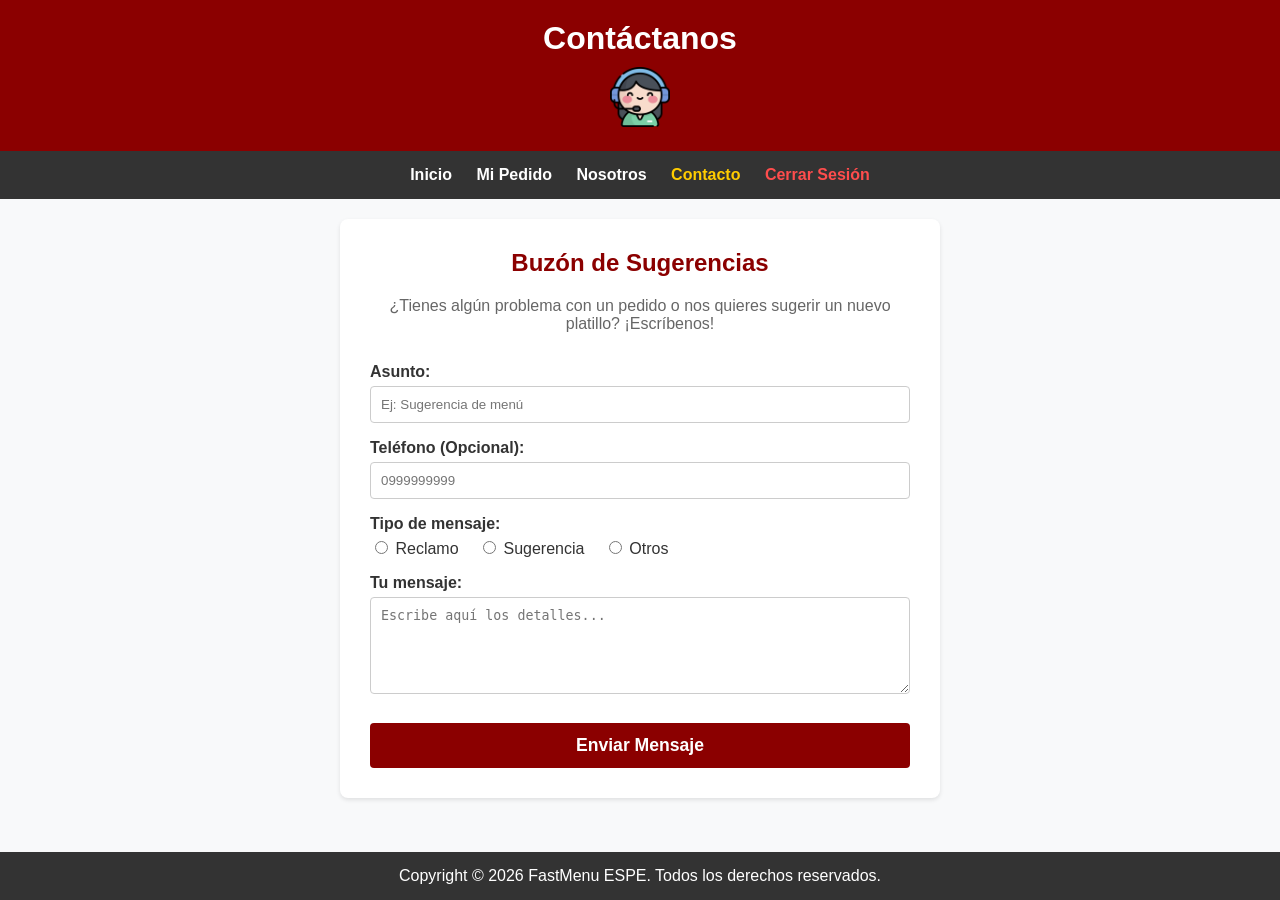
==== pages/contacto.html @ 9fa41f14 "Uso de iconos en las paginas web" ====
<!DOCTYPE html>
<html lang="es">

<head>
    <meta charset="UTF-8">
    <meta name="viewport" content="width=device-width, initial-scale=1.0">
    <title>Contacto - FastMenu ESPE</title>
    <link rel="icon" type="image/x-icon" href="../imagenes/logo/iconos/atencion-al-cliente.ico">
</head>

<body style="font-family: Arial, sans-serif; background-color: #f8f9fa; margin: 0; padding: 0; color: #333; display: flex; flex-direction: column; min-height: 100vh;">
    
    <header style="background-color: darkred; color: white; text-align: center; padding: 20px 0;">
        <h1 style="margin: 0;">Contáctanos</h1>
        <img src="../imagenes/logo/iconos/atencion-al-cliente.ico" alt="Icono Atención" width="60" style="margin-top: 10px;">
    </header>
    
    <nav style="background-color: #333; padding: 15px; text-align: center;">
        <ul style="list-style: none; padding: 0; margin: 0;">
            <li style="display: inline; margin: 0 10px;">
                <a href="principal.html" style="color: white; text-decoration: none; font-weight: bold;">Inicio</a>
            </li>
            <li style="display: inline; margin: 0 10px;">
                <a href="pedido.html" style="color: white; text-decoration: none; font-weight: bold;">Mi Pedido</a>
            </li>
            <li style="display: inline; margin: 0 10px;">
                <a href="nosotros.html" style="color: white; text-decoration: none; font-weight: bold;">Nosotros</a>
            </li>
            <li style="display: inline; margin: 0 10px;">
                <a href="contacto.html" style="color: #ffcc00; text-decoration: none; font-weight: bold;">Contacto</a>
            </li>
            <li style="display: inline; margin: 0 10px;">
                <a href="../index.html" style="color: #ff4d4d; text-decoration: none; font-weight: bold;">Cerrar Sesión</a>
            </li>
        </ul>
    </nav>

    <main style="flex: 1; max-width: 600px; margin: 20px auto; padding: 0 20px; width: 100%;">
        
        <section id="buzon-sugerencias" style="background-color: white; padding: 30px; border-radius: 8px; box-shadow: 0 2px 4px rgba(0,0,0,0.1);">
            <h2 style="color: darkred; margin-top: 0; text-align: center;">Buzón de Sugerencias</h2>
            <p style="text-align: center; color: #666; margin-bottom: 30px;">¿Tienes algún problema con un pedido o nos quieres sugerir un nuevo platillo? ¡Escríbenos!</p>
            
            <form action="principal.html" method="get">
                <p style="margin-bottom: 15px;">
                    <label for="asunto" style="font-weight: bold; display: block; margin-bottom: 5px;">Asunto:</label>
                    <input type="text" id="asunto" name="asunto" required placeholder="Ej: Sugerencia de menú" style="width: 100%; padding: 10px; border: 1px solid #ccc; border-radius: 4px; box-sizing: border-box;">
                </p>
                
                <p style="margin-bottom: 15px;">
                    <label for="telefono" style="font-weight: bold; display: block; margin-bottom: 5px;">Teléfono (Opcional):</label>
                    <input type="tel" id="telefono" name="telefono" placeholder="0999999999" pattern="[0-9]{10}" style="width: 100%; padding: 10px; border: 1px solid #ccc; border-radius: 4px; box-sizing: border-box;">
                </p>

                <p style="margin-bottom: 15px;">
                    <label style="font-weight: bold; display: block; margin-bottom: 5px;">Tipo de mensaje:</label>
                    <span style="display: inline-block; margin-right: 15px;">
                        <input type="radio" id="tipo_reclamo" name="tipo_mensaje" value="reclamo" required>
                        <label for="tipo_reclamo">Reclamo</label>
                    </span>
                    <span style="display: inline-block; margin-right: 15px;">
                        <input type="radio" id="tipo_sugerencia" name="tipo_mensaje" value="sugerencia">
                        <label for="tipo_sugerencia">Sugerencia</label>
                    </span>
                    <span style="display: inline-block; margin-right: 15px;">
                        <input type="radio" id="tipo_otros" name="tipo_mensaje" value="otros">
                        <label for="tipo_otros">Otros</label>
                    </span>
                </p>

                <p style="margin-bottom: 25px;">
                    <label for="mensaje" style="font-weight: bold; display: block; margin-bottom: 5px;">Tu mensaje:</label>
                    <textarea id="mensaje" name="mensaje" rows="5" required placeholder="Escribe aquí los detalles..." style="width: 100%; padding: 10px; border: 1px solid #ccc; border-radius: 4px; box-sizing: border-box; resize: vertical;"></textarea>
                </p>

                <button type="submit" style="background-color: darkred; color: white; border: none; padding: 12px; border-radius: 4px; cursor: pointer; width: 100%; font-size: 1.1em; font-weight: bold;">Enviar Mensaje</button>
            </form>
        </section>

    </main>

    <footer style="background-color: #333; color: white; text-align: center; padding: 15px 0;">
        <p style="margin: 0;">Copyright &copy; 2026 FastMenu ESPE. Todos los derechos reservados.</p>
    </footer>

</body>

</html>
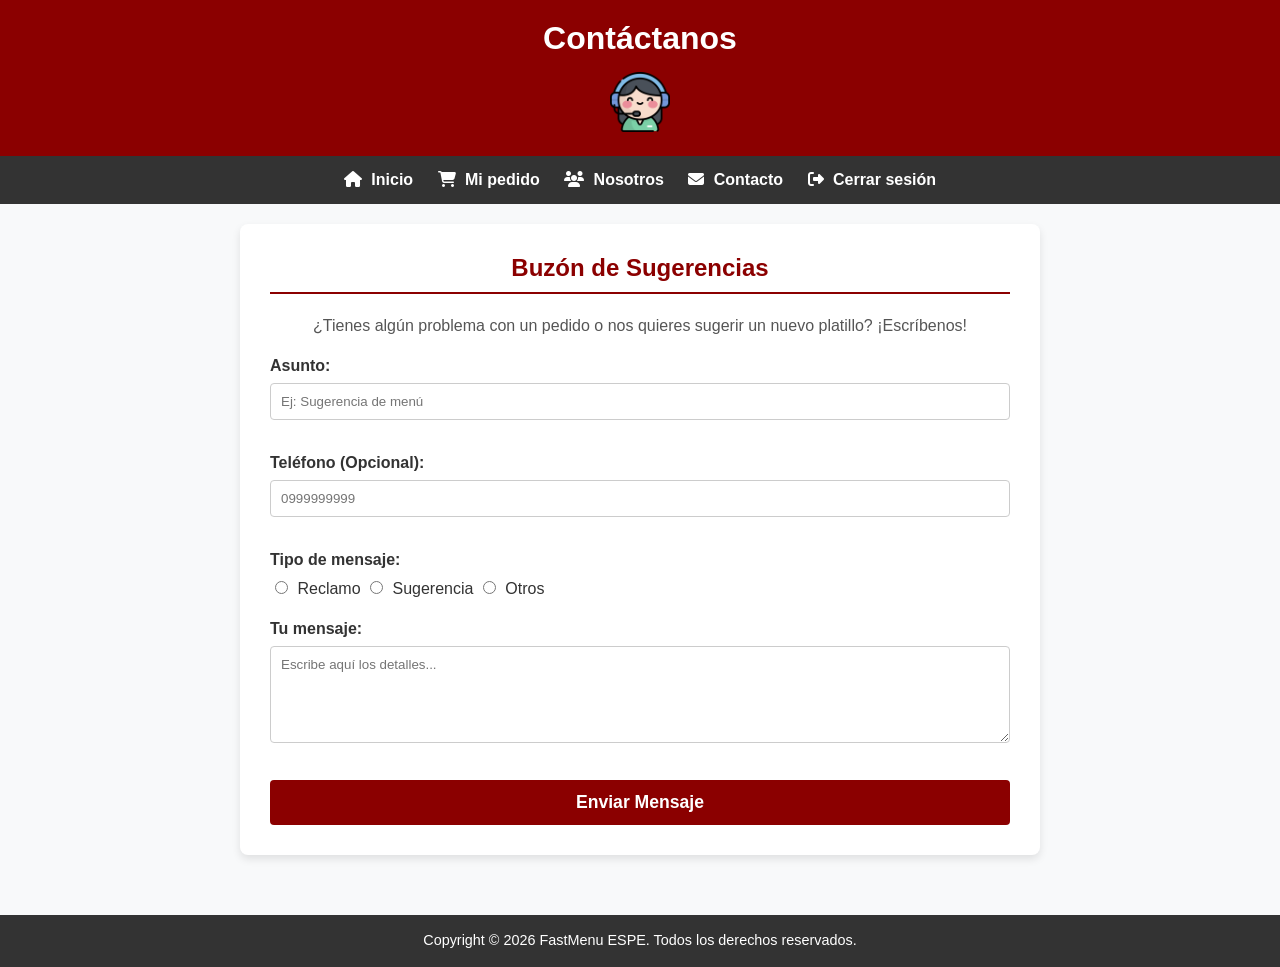
==== commit 6bad5eed: "Entrega de proyecto con css externo" ====
--- a/pages/contacto.html
+++ b/pages/contacto.html
@@ -1,4 +1,4 @@
-<!DOCTYPE html>
+﻿<!DOCTYPE html>
 <html lang="es">
 
 <head>
@@ -6,81 +6,83 @@
     <meta name="viewport" content="width=device-width, initial-scale=1.0">
     <title>Contacto - FastMenu ESPE</title>
     <link rel="icon" type="image/x-icon" href="../imagenes/logo/iconos/atencion-al-cliente.ico">
+    <link rel="stylesheet" href="https://cdnjs.cloudflare.com/ajax/libs/font-awesome/6.5.0/css/all.min.css">
+    <link rel="stylesheet" href="../css/general.css">
 </head>
 
-<body style="font-family: Arial, sans-serif; background-color: #f8f9fa; margin: 0; padding: 0; color: #333; display: flex; flex-direction: column; min-height: 100vh;">
+<body>
     
-    <header style="background-color: darkred; color: white; text-align: center; padding: 20px 0;">
-        <h1 style="margin: 0;">Contáctanos</h1>
-        <img src="../imagenes/logo/iconos/atencion-al-cliente.ico" alt="Icono Atención" width="60" style="margin-top: 10px;">
+    <header>
+        <h1>Contáctanos</h1>
+        <img src="../imagenes/logo/iconos/atencion-al-cliente.ico" alt="Icono Atención" width="60">
     </header>
     
-    <nav style="background-color: #333; padding: 15px; text-align: center;">
-        <ul style="list-style: none; padding: 0; margin: 0;">
-            <li style="display: inline; margin: 0 10px;">
-                <a href="principal.html" style="color: white; text-decoration: none; font-weight: bold;">Inicio</a>
+    <nav>
+        <ul>
+            <li>
+                <a href="principal.html"><i class="fas fa-home"></i> Inicio</a>
             </li>
-            <li style="display: inline; margin: 0 10px;">
-                <a href="pedido.html" style="color: white; text-decoration: none; font-weight: bold;">Mi Pedido</a>
+            <li>
+                <a href="pedido.html"><i class="fas fa-shopping-cart"></i> Mi pedido</a>
             </li>
-            <li style="display: inline; margin: 0 10px;">
-                <a href="nosotros.html" style="color: white; text-decoration: none; font-weight: bold;">Nosotros</a>
+            <li>
+                <a href="nosotros.html"><i class="fas fa-users"></i> Nosotros</a>
             </li>
-            <li style="display: inline; margin: 0 10px;">
-                <a href="contacto.html" style="color: #ffcc00; text-decoration: none; font-weight: bold;">Contacto</a>
+            <li>
+                <a href="contacto.html"><i class="fas fa-envelope"></i> Contacto</a>
             </li>
-            <li style="display: inline; margin: 0 10px;">
-                <a href="../index.html" style="color: #ff4d4d; text-decoration: none; font-weight: bold;">Cerrar Sesión</a>
+            <li>
+                <a href="../index.html"><i class="fas fa-sign-out-alt"></i> Cerrar sesión</a>
             </li>
         </ul>
     </nav>
 
-    <main style="flex: 1; max-width: 600px; margin: 20px auto; padding: 0 20px; width: 100%;">
+    <main>
         
-        <section id="buzon-sugerencias" style="background-color: white; padding: 30px; border-radius: 8px; box-shadow: 0 2px 4px rgba(0,0,0,0.1);">
-            <h2 style="color: darkred; margin-top: 0; text-align: center;">Buzón de Sugerencias</h2>
-            <p style="text-align: center; color: #666; margin-bottom: 30px;">¿Tienes algún problema con un pedido o nos quieres sugerir un nuevo platillo? ¡Escríbenos!</p>
+        <section id="buzon-sugerencias">
+            <h2>Buzón de Sugerencias</h2>
+            <p>¿Tienes algún problema con un pedido o nos quieres sugerir un nuevo platillo? ¡Escríbenos!</p>
             
             <form action="principal.html" method="get">
-                <p style="margin-bottom: 15px;">
-                    <label for="asunto" style="font-weight: bold; display: block; margin-bottom: 5px;">Asunto:</label>
-                    <input type="text" id="asunto" name="asunto" required placeholder="Ej: Sugerencia de menú" style="width: 100%; padding: 10px; border: 1px solid #ccc; border-radius: 4px; box-sizing: border-box;">
+                <p>
+                    <label for="asunto">Asunto:</label>
+                    <input type="text" id="asunto" name="asunto" required placeholder="Ej: Sugerencia de menú">
                 </p>
                 
-                <p style="margin-bottom: 15px;">
-                    <label for="telefono" style="font-weight: bold; display: block; margin-bottom: 5px;">Teléfono (Opcional):</label>
-                    <input type="tel" id="telefono" name="telefono" placeholder="0999999999" pattern="[0-9]{10}" style="width: 100%; padding: 10px; border: 1px solid #ccc; border-radius: 4px; box-sizing: border-box;">
+                <p>
+                    <label for="telefono">Teléfono (Opcional):</label>
+                    <input type="tel" id="telefono" name="telefono" placeholder="0999999999" pattern="[0-9]{10}">
                 </p>
 
-                <p style="margin-bottom: 15px;">
-                    <label style="font-weight: bold; display: block; margin-bottom: 5px;">Tipo de mensaje:</label>
-                    <span style="display: inline-block; margin-right: 15px;">
+                <p>
+                    <label>Tipo de mensaje:</label>
+                    <span>
                         <input type="radio" id="tipo_reclamo" name="tipo_mensaje" value="reclamo" required>
                         <label for="tipo_reclamo">Reclamo</label>
                     </span>
-                    <span style="display: inline-block; margin-right: 15px;">
+                    <span>
                         <input type="radio" id="tipo_sugerencia" name="tipo_mensaje" value="sugerencia">
                         <label for="tipo_sugerencia">Sugerencia</label>
                     </span>
-                    <span style="display: inline-block; margin-right: 15px;">
+                    <span>
                         <input type="radio" id="tipo_otros" name="tipo_mensaje" value="otros">
                         <label for="tipo_otros">Otros</label>
                     </span>
                 </p>
 
-                <p style="margin-bottom: 25px;">
-                    <label for="mensaje" style="font-weight: bold; display: block; margin-bottom: 5px;">Tu mensaje:</label>
-                    <textarea id="mensaje" name="mensaje" rows="5" required placeholder="Escribe aquí los detalles..." style="width: 100%; padding: 10px; border: 1px solid #ccc; border-radius: 4px; box-sizing: border-box; resize: vertical;"></textarea>
+                <p>
+                    <label for="mensaje">Tu mensaje:</label>
+                    <textarea id="mensaje" name="mensaje" rows="5" required placeholder="Escribe aquí los detalles..."></textarea>
                 </p>
 
-                <button type="submit" style="background-color: darkred; color: white; border: none; padding: 12px; border-radius: 4px; cursor: pointer; width: 100%; font-size: 1.1em; font-weight: bold;">Enviar Mensaje</button>
+                <button type="submit">Enviar Mensaje</button>
             </form>
         </section>
 
     </main>
 
-    <footer style="background-color: #333; color: white; text-align: center; padding: 15px 0;">
-        <p style="margin: 0;">Copyright &copy; 2026 FastMenu ESPE. Todos los derechos reservados.</p>
+    <footer>
+        <p>Copyright &copy; 2026 FastMenu ESPE. Todos los derechos reservados.</p>
     </footer>
 
 </body>
--- a/css/general.css
+++ b/css/general.css
@@ -0,0 +1,377 @@
+﻿/* ============================================================
+   BLOQUE 1: CONFIGURACIÓN GENERAL
+   Selector universal, body, fuente, fondo, color e interlineado.
+   ============================================================ */
+* {
+    font-family: Arial, sans-serif;
+    box-sizing: border-box;
+}
+
+body {
+    background-color: #f8f9fa;
+    margin: 0;
+    padding: 0;
+    color: #333;
+    display: flex;
+    flex-direction: column;
+    min-height: 100vh;
+}
+
+/* ============================================================
+   BLOQUE 2: TÍTULOS, PÁRRAFOS Y ENLACES
+   Estilos para h1, h2, h3, p, a y a:hover.
+   ============================================================ */
+h1, h2, h3, h4, h5, h6 {
+    margin-top: 0;
+}
+
+h1 {
+    margin: 0;
+}
+
+h2 {
+    color: #8b0000;
+    border-bottom: 2px solid #8b0000;
+    padding-bottom: 10px;
+}
+
+h3 {
+    color: #8b0000;
+}
+
+p {
+    line-height: 1.5;
+    margin-bottom: 15px;
+    color: #555;
+}
+
+a {
+    text-decoration: none;
+    font-weight: bold;
+    color: #8b0000;
+}
+
+a:hover {
+    text-decoration: underline;
+    color: #8b0000;
+}
+
+/* ============================================================
+   BLOQUE 3: ELEMENTOS SEMÁNTICOS PRINCIPALES
+   Estilos para header, nav, main, section, article, aside y footer.
+   ============================================================ */
+header {
+    background-color: #8b0000;
+    color: #ffffff;
+    text-align: center;
+    padding: 20px 0;
+}
+
+main {
+    flex: 1;
+    width: 100%;
+    max-width: 900px;
+    margin: 20px auto;
+    padding: 0 20px;
+    display: flex;
+    flex-direction: column;
+    align-items: center;
+}
+
+section {
+    background-color: #ffffff;
+    padding: 30px;
+    border-radius: 8px;
+    box-shadow: 0 4px 8px rgba(0,0,0,0.1);
+    margin-bottom: 40px;
+    width: 100%;
+    max-width: 800px;
+    text-align: center;
+}
+
+article {
+    margin-bottom: 40px;
+    width: 100%;
+}
+
+aside {
+    background-color: #fff3cd;
+    border-left: 5px solid #ffcc00;
+    padding: 15px;
+    margin-bottom: 40px;
+    border-radius: 4px;
+    width: 100%;
+    max-width: 800px;
+    text-align: left;
+}
+
+aside h3, aside p {
+    color: #856404;
+    margin-bottom: 0;
+}
+
+/* ============================================================
+   BLOQUE 4: MENÚ DE NAVEGACIÓN
+   Estilos para nav, nav a y nav a:hover.
+   ============================================================ */
+nav {
+    background-color: #333;
+    padding: 15px;
+    text-align: center;
+}
+
+nav a {
+    color: #ffffff;
+    margin: 0 10px;
+}
+
+nav a:hover {
+    color: #ffcc00;
+    text-decoration: none;
+}
+
+nav i {
+    margin-right: 5px;
+}
+
+/* ============================================================
+   BLOQUE 5: CONTENIDO Y SECCIONES
+   Estilos para main, section, article y aside.
+   ============================================================ */
+details {
+    margin-bottom: 10px;
+    padding: 10px;
+    border: 1px solid #ddd;
+    border-radius: 4px;
+    background-color: #f8f9fa;
+    text-align: left;
+}
+
+summary {
+    font-weight: bold;
+    cursor: pointer;
+    color: #8b0000;
+}
+
+article div {
+    display: flex;
+    gap: 20px;
+    flex-wrap: wrap;
+    justify-content: center;
+}
+
+/* ============================================================
+   BLOQUE 6: IMÁGENES Y MULTIMEDIA
+   Estilos para img, figure, figcaption, video, audio e iframe.
+   ============================================================ */
+header img {
+    margin-top: 15px;
+}
+
+main section img {
+    border-radius: 10px;
+    margin-bottom: 10px;
+    border: 2px solid #8b0000;
+}
+
+figure {
+    background-color: #ffffff;
+    border: 1px solid #ddd;
+    padding: 15px;
+    border-radius: 8px;
+    width: 220px;
+    text-align: center;
+    margin: 10px;
+    box-shadow: 0 2px 5px rgba(0,0,0,0.1);
+    display: inline-block;
+}
+
+figure img {
+    border-radius: 5px;
+    border: none;
+}
+
+figcaption h4 {
+    margin: 10px 0 5px;
+    color: #333;
+}
+
+figcaption p {
+    font-size: 0.9em;
+    margin: 0 0 10px;
+}
+
+figcaption strong {
+    color: #008000;
+    font-size: 1.2em;
+}
+
+/* ============================================================
+   BLOQUE 7: LISTAS
+   Estilos para ul, ol y li.
+   ============================================================ */
+nav ul {
+    list-style: none;
+    padding: 0;
+    margin: 0;
+}
+
+nav li {
+    display: inline;
+}
+
+/* ============================================================
+   BLOQUE 8: FORMULARIOS
+   Estilos para form, label, input, textarea, select y button.
+   ============================================================ */
+form {
+    text-align: left;
+    width: 100%;
+}
+
+fieldset {
+    border: 1px solid #ddd;
+    border-radius: 5px;
+    margin-bottom: 20px;
+    padding: 15px;
+}
+
+legend {
+    color: #8b0000;
+    font-weight: bold;
+    padding: 0 5px;
+}
+
+label {
+    font-weight: bold;
+    display: block;
+    margin-bottom: 5px;
+    color: #333;
+}
+
+input, textarea, select {
+    width: 100%;
+    padding: 10px;
+    border: 1px solid #ccc;
+    border-radius: 4px;
+    box-sizing: border-box;
+    margin-bottom: 15px;
+    font-family: inherit;
+}
+
+form span input, form div input {
+    width: auto;
+    margin-right: 5px;
+    margin-bottom: 0;
+}
+
+form span label, form div label {
+    display: inline;
+    font-weight: normal;
+}
+
+form div {
+    display: flex;
+    justify-content: space-between;
+    align-items: center;
+    margin-bottom: 20px;
+    font-size: 0.9em;
+}
+
+button {
+    background-color: #8b0000;
+    color: #ffffff;
+    border: none;
+    padding: 12px 20px;
+    border-radius: 4px;
+    cursor: pointer;
+    font-size: 1.1em;
+    font-weight: bold;
+    width: 100%;
+    text-align: center;
+}
+
+button:hover {
+    background-color: #8b0000;
+}
+
+article button {
+    width: auto;
+    padding: 8px 15px;
+    margin-top: 10px;
+    font-size: 1em;
+}
+
+section div a {
+    background-color: #28a745;
+    color: #ffffff;
+    padding: 10px 20px;
+    text-decoration: none;
+    border-radius: 4px;
+    font-weight: bold;
+    display: inline-block;
+}
+
+section div a:hover {
+    background-color: #218838;
+}
+
+progress {
+    width: 100%;
+    height: 25px;
+}
+
+/* ============================================================
+   BLOQUE 9: TABLAS
+   Estilos para table, thead, tbody, tr, th y td.
+   ============================================================ */
+table {
+    width: 100%;
+    border-collapse: collapse;
+    margin-bottom: 30px;
+    text-align: left;
+}
+
+thead tr {
+    background-color: #8b0000;
+    color: #ffffff;
+}
+
+thead h3 {
+    color: #ffffff;
+    border-bottom: none;
+    padding-bottom: 0;
+    margin-bottom: 0;
+}
+
+th, td {
+    padding: 10px;
+    border: 1px solid #ddd;
+}
+
+tbody tr {
+    background-color: #ffffff;
+}
+
+tbody tr:hover {
+    background-color: #f9f9f9;
+}
+
+/* ============================================================
+   BLOQUE 10: PIE DE PÁGINA
+   Estilos para footer, footer p y footer address.
+   ============================================================ */
+footer {
+    background-color: #333;
+    color: #ffffff;
+    text-align: center;
+    padding: 15px 0;
+    width: 100%;
+    margin-top: auto;
+}
+
+footer p {
+    margin: 0;
+    font-size: 0.9em;
+    color: #ffffff;
+}
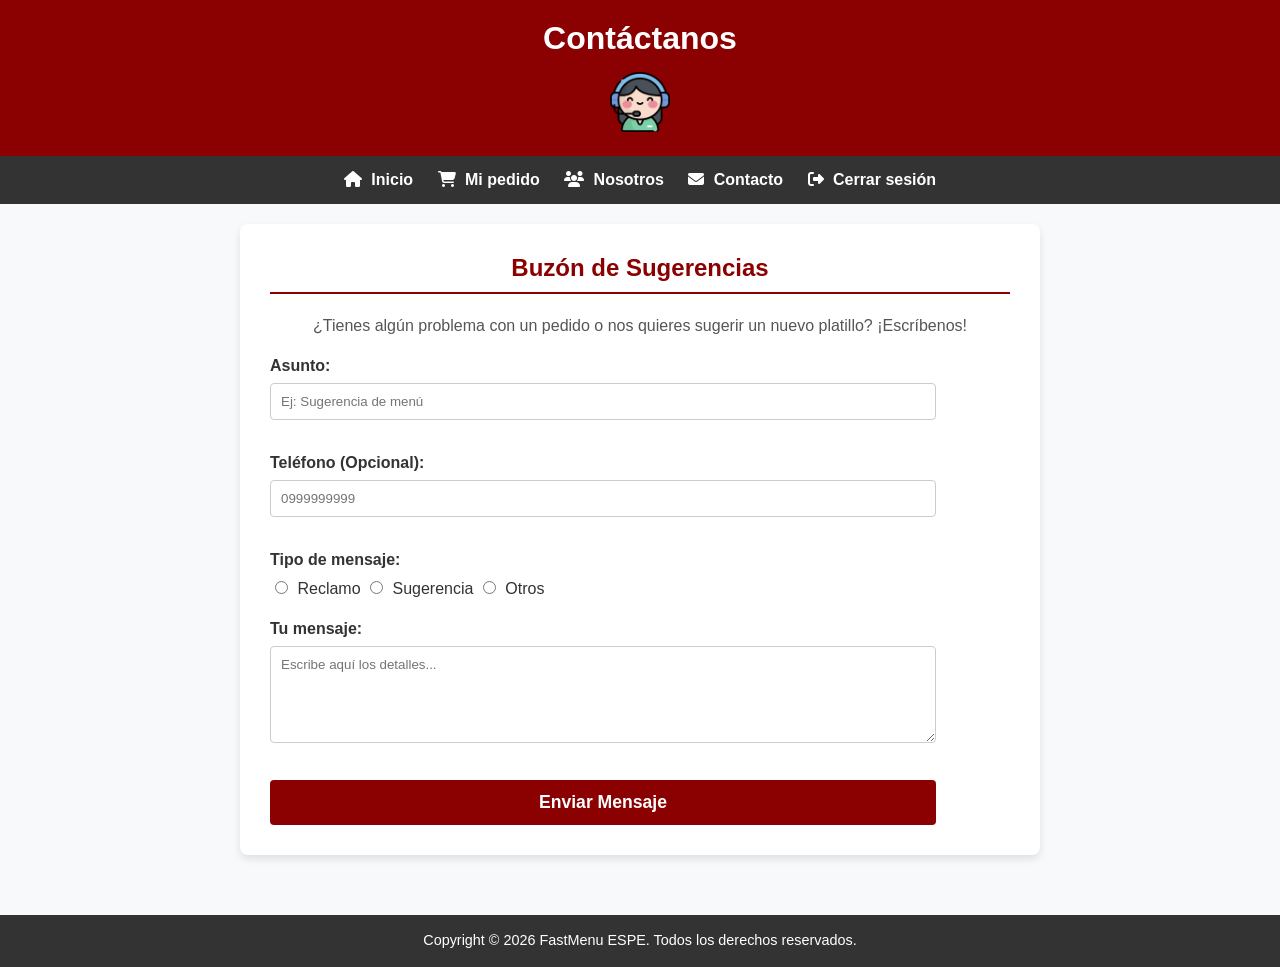
==== commit b69347a9: "creacion de las páginas principales de la aplicación, incluyendo el registro, la gestión de pedidos " ====
--- a/pages/contacto.html
+++ b/pages/contacto.html
@@ -8,15 +8,16 @@
     <link rel="icon" type="image/x-icon" href="../imagenes/logo/iconos/atencion-al-cliente.ico">
     <link rel="stylesheet" href="https://cdnjs.cloudflare.com/ajax/libs/font-awesome/6.5.0/css/all.min.css">
     <link rel="stylesheet" href="../css/general.css">
+    <link rel="stylesheet" href="../css/contacto.css">
 </head>
 
 <body>
-    
+
     <header>
         <h1>Contáctanos</h1>
         <img src="../imagenes/logo/iconos/atencion-al-cliente.ico" alt="Icono Atención" width="60">
     </header>
-    
+
     <nav>
         <ul>
             <li>
@@ -38,17 +39,17 @@
     </nav>
 
     <main>
-        
+
         <section id="buzon-sugerencias">
             <h2>Buzón de Sugerencias</h2>
             <p>¿Tienes algún problema con un pedido o nos quieres sugerir un nuevo platillo? ¡Escríbenos!</p>
-            
+
             <form action="principal.html" method="get">
                 <p>
                     <label for="asunto">Asunto:</label>
                     <input type="text" id="asunto" name="asunto" required placeholder="Ej: Sugerencia de menú">
                 </p>
-                
+
                 <p>
                     <label for="telefono">Teléfono (Opcional):</label>
                     <input type="tel" id="telefono" name="telefono" placeholder="0999999999" pattern="[0-9]{10}">
@@ -72,7 +73,8 @@
 
                 <p>
                     <label for="mensaje">Tu mensaje:</label>
-                    <textarea id="mensaje" name="mensaje" rows="5" required placeholder="Escribe aquí los detalles..."></textarea>
+                    <textarea id="mensaje" name="mensaje" rows="5" required
+                        placeholder="Escribe aquí los detalles..."></textarea>
                 </p>
 
                 <button type="submit">Enviar Mensaje</button>
--- a/css/general.css
+++ b/css/general.css
@@ -73,7 +73,7 @@
     max-width: 900px;
     margin: 20px auto;
     padding: 0 20px;
-    display: flex;
+     display: flex;
     flex-direction: column;
     align-items: center;
 }
@@ -217,7 +217,7 @@
 }
 
 nav li {
-    display: inline;
+    display: inline-block;
 }
 
 /* ============================================================
@@ -226,7 +226,8 @@
    ============================================================ */
 form {
     text-align: left;
-    width: 100%;
+    width: 90%;
+    
 }
 
 fieldset {
@@ -317,9 +318,12 @@
 }
 
 progress {
+    accent-color: red;
     width: 100%;
     height: 25px;
 }
+
+
 
 /* ============================================================
    BLOQUE 9: TABLAS
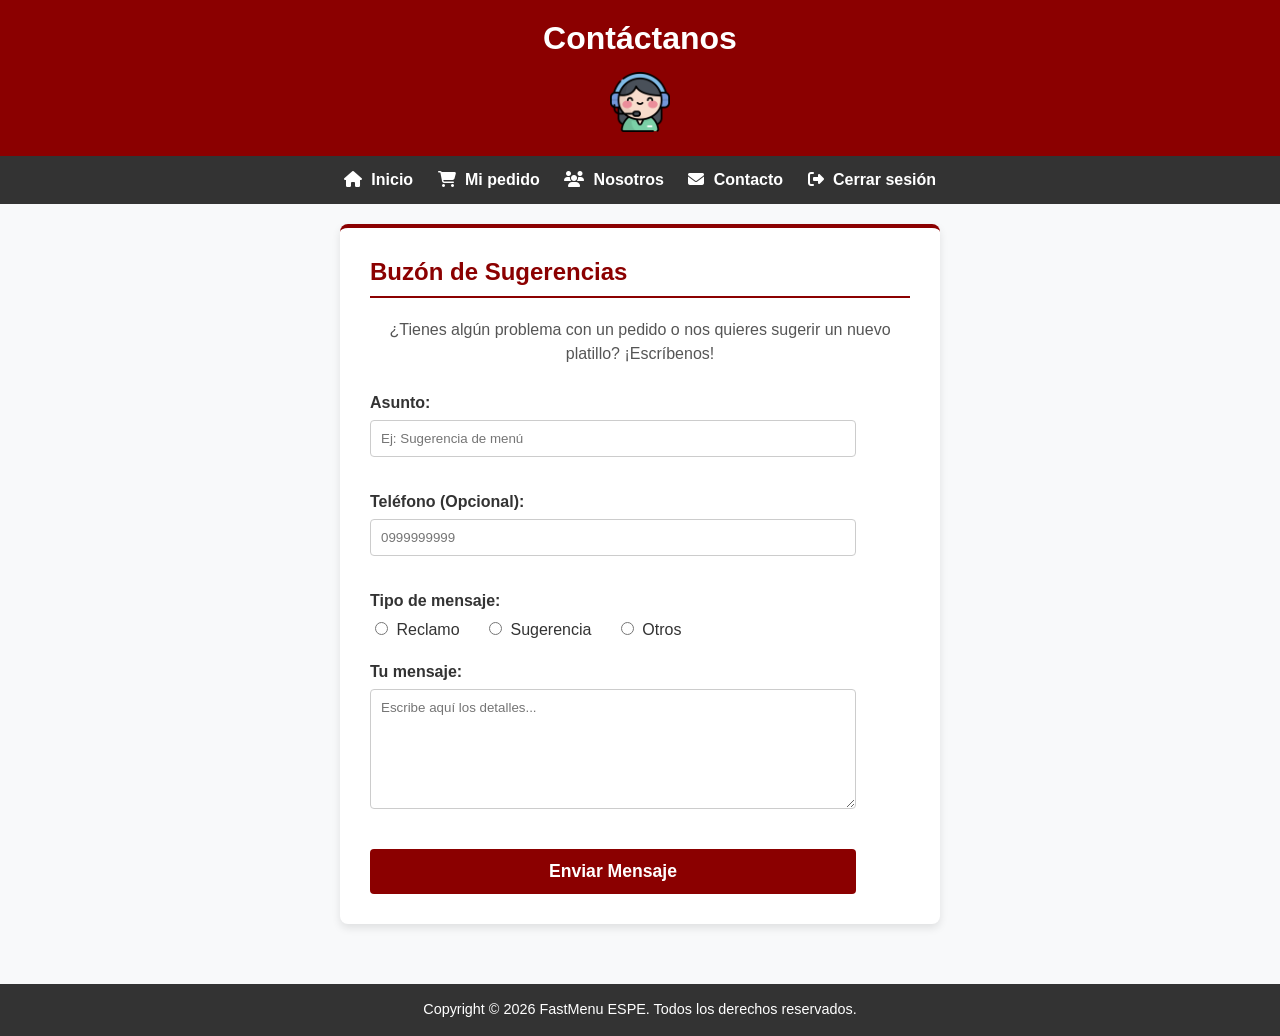
==== commit 5a8a20e9: "Una refactorizacion de los estilos y la estructura de los formularios y botones en varias páginas. S" ====
--- a/pages/contacto.html
+++ b/pages/contacto.html
@@ -44,7 +44,7 @@
             <h2>Buzón de Sugerencias</h2>
             <p>¿Tienes algún problema con un pedido o nos quieres sugerir un nuevo platillo? ¡Escríbenos!</p>
 
-            <form action="principal.html" method="get">
+            <form class="formulario-contacto" action="principal.html" method="get">
                 <p>
                     <label for="asunto">Asunto:</label>
                     <input type="text" id="asunto" name="asunto" required placeholder="Ej: Sugerencia de menú">
@@ -77,7 +77,7 @@
                         placeholder="Escribe aquí los detalles..."></textarea>
                 </p>
 
-                <button type="submit">Enviar Mensaje</button>
+                <button type="submit" class="btn-enviar">Enviar Mensaje</button>
             </form>
         </section>
 
--- a/css/general.css
+++ b/css/general.css
@@ -1,4 +1,4 @@
-﻿/* ============================================================
+/* ============================================================
    BLOQUE 1: CONFIGURACIÓN GENERAL
    Selector universal, body, fuente, fondo, color e interlineado.
    ============================================================ */
@@ -6,7 +6,6 @@
     font-family: Arial, sans-serif;
     box-sizing: border-box;
 }
-
 body {
     background-color: #f8f9fa;
     margin: 0;
@@ -24,33 +23,27 @@
 h1, h2, h3, h4, h5, h6 {
     margin-top: 0;
 }
-
 h1 {
     margin: 0;
 }
-
 h2 {
     color: #8b0000;
     border-bottom: 2px solid #8b0000;
     padding-bottom: 10px;
 }
-
 h3 {
     color: #8b0000;
 }
-
 p {
     line-height: 1.5;
     margin-bottom: 15px;
     color: #555;
 }
-
 a {
     text-decoration: none;
     font-weight: bold;
     color: #8b0000;
 }
-
 a:hover {
     text-decoration: underline;
     color: #8b0000;
@@ -66,34 +59,30 @@
     text-align: center;
     padding: 20px 0;
 }
-
 main {
     flex: 1;
     width: 100%;
     max-width: 900px;
     margin: 20px auto;
     padding: 0 20px;
-     display: flex;
+    display: flex;
     flex-direction: column;
     align-items: center;
 }
-
 section {
     background-color: #ffffff;
     padding: 30px;
     border-radius: 8px;
-    box-shadow: 0 4px 8px rgba(0,0,0,0.1);
+    box-shadow: 0 4px 8px rgba(0, 0, 0, 0.1);
     margin-bottom: 40px;
     width: 100%;
     max-width: 800px;
     text-align: center;
 }
-
 article {
     margin-bottom: 40px;
     width: 100%;
 }
-
 aside {
     background-color: #fff3cd;
     border-left: 5px solid #ffcc00;
@@ -104,7 +93,6 @@
     max-width: 800px;
     text-align: left;
 }
-
 aside h3, aside p {
     color: #856404;
     margin-bottom: 0;
@@ -119,24 +107,21 @@
     padding: 15px;
     text-align: center;
 }
-
 nav a {
     color: #ffffff;
     margin: 0 10px;
 }
-
 nav a:hover {
     color: #ffcc00;
     text-decoration: none;
 }
-
 nav i {
     margin-right: 5px;
 }
 
 /* ============================================================
    BLOQUE 5: CONTENIDO Y SECCIONES
-   Estilos para main, section, article y aside.
+   Estilos para details, summary y article div.
    ============================================================ */
 details {
     margin-bottom: 10px;
@@ -146,13 +131,11 @@
     background-color: #f8f9fa;
     text-align: left;
 }
-
 summary {
     font-weight: bold;
     cursor: pointer;
     color: #8b0000;
 }
-
 article div {
     display: flex;
     gap: 20px;
@@ -166,44 +149,48 @@
    ============================================================ */
 header img {
     margin-top: 15px;
-}
-
+    max-width: 100%;
+    height: auto;
+}
 main section img {
     border-radius: 10px;
     margin-bottom: 10px;
     border: 2px solid #8b0000;
-}
-
+    max-width: 100%;
+    height: auto;
+}
 figure {
     background-color: #ffffff;
     border: 1px solid #ddd;
     padding: 15px;
     border-radius: 8px;
     width: 220px;
+    max-width: 100%;
     text-align: center;
     margin: 10px;
-    box-shadow: 0 2px 5px rgba(0,0,0,0.1);
+    box-shadow: 0 2px 5px rgba(0, 0, 0, 0.1);
     display: inline-block;
 }
-
 figure img {
     border-radius: 5px;
     border: none;
-}
-
+    max-width: 100%;
+    height: auto;
+}
 figcaption h4 {
     margin: 10px 0 5px;
     color: #333;
 }
-
 figcaption p {
     font-size: 0.9em;
     margin: 0 0 10px;
 }
-
 figcaption strong {
     color: #008000;
     font-size: 1.2em;
+}
+video, audio, iframe {
+    max-width: 100%;
 }
 
 /* ============================================================
@@ -215,7 +202,6 @@
     padding: 0;
     margin: 0;
 }
-
 nav li {
     display: inline-block;
 }
@@ -227,29 +213,24 @@
 form {
     text-align: left;
     width: 90%;
-    
-}
-
+}
 fieldset {
     border: 1px solid #ddd;
     border-radius: 5px;
     margin-bottom: 20px;
     padding: 15px;
 }
-
 legend {
     color: #8b0000;
     font-weight: bold;
     padding: 0 5px;
 }
-
 label {
     font-weight: bold;
     display: block;
     margin-bottom: 5px;
     color: #333;
 }
-
 input, textarea, select {
     width: 100%;
     padding: 10px;
@@ -259,18 +240,15 @@
     margin-bottom: 15px;
     font-family: inherit;
 }
-
 form span input, form div input {
     width: auto;
     margin-right: 5px;
     margin-bottom: 0;
 }
-
 form span label, form div label {
     display: inline;
     font-weight: normal;
 }
-
 form div {
     display: flex;
     justify-content: space-between;
@@ -278,7 +256,6 @@
     margin-bottom: 20px;
     font-size: 0.9em;
 }
-
 button {
     background-color: #8b0000;
     color: #ffffff;
@@ -291,18 +268,15 @@
     width: 100%;
     text-align: center;
 }
-
 button:hover {
     background-color: #8b0000;
 }
-
 article button {
     width: auto;
     padding: 8px 15px;
     margin-top: 10px;
     font-size: 1em;
 }
-
 section div a {
     background-color: #28a745;
     color: #ffffff;
@@ -312,18 +286,14 @@
     font-weight: bold;
     display: inline-block;
 }
-
 section div a:hover {
     background-color: #218838;
 }
-
 progress {
-    accent-color: red;
+    accent-color: #8b0000;
     width: 100%;
     height: 25px;
 }
-
-
 
 /* ============================================================
    BLOQUE 9: TABLAS
@@ -335,28 +305,23 @@
     margin-bottom: 30px;
     text-align: left;
 }
-
 thead tr {
     background-color: #8b0000;
     color: #ffffff;
 }
-
 thead h3 {
     color: #ffffff;
     border-bottom: none;
     padding-bottom: 0;
     margin-bottom: 0;
 }
-
 th, td {
     padding: 10px;
     border: 1px solid #ddd;
 }
-
 tbody tr {
     background-color: #ffffff;
 }
-
 tbody tr:hover {
     background-color: #f9f9f9;
 }
@@ -373,9 +338,65 @@
     width: 100%;
     margin-top: auto;
 }
-
 footer p {
     margin: 0;
     font-size: 0.9em;
     color: #ffffff;
+}
+
+/* ============================================================
+   BLOQUE 11: DISEÑO RESPONSIVO
+   Ajustes para tablets y teléfonos móviles.
+   ============================================================ */
+@media (max-width: 768px) {
+    main {
+        padding: 0 15px;
+        margin: 15px auto;
+    }
+    section, aside {
+        padding: 20px 15px;
+        margin-bottom: 25px;
+    }
+    nav li {
+        display: block;
+        margin-bottom: 8px;
+    }
+    nav a {
+        display: block;
+        margin: 5px 0;
+    }
+    form {
+        width: 100%;
+    }
+    form div {
+        flex-direction: column;
+        align-items: flex-start;
+        gap: 10px;
+    }
+    figure {
+        width: 100%;
+    }
+    table {
+        display: block;
+        overflow-x: auto;
+        font-size: 0.9em;
+    }
+    th, td {
+        padding: 8px;
+    }
+}
+@media (max-width: 480px) {
+    header {
+        padding: 15px 10px;
+    }
+    h2 {
+        font-size: 1.2em;
+    }
+    section, aside {
+        padding: 15px 10px;
+    }
+    button {
+        font-size: 1em;
+        padding: 10px 15px;
+    }
 }
--- a/css/contacto.css
+++ b/css/contacto.css
@@ -0,0 +1,58 @@
+/* ============================================================
+   BLOQUE 1: BUZÓN DE SUGERENCIAS
+   Estilos propios de la sección de contacto.
+   ============================================================ */
+#buzon-sugerencias {
+    max-width: 600px;
+    border-top: 4px solid #8b0000;
+    text-align: left;
+}
+#buzon-sugerencias > p {
+    text-align: center;
+    margin-bottom: 25px;
+}
+
+/* ============================================================
+   BLOQUE 2: FORMULARIO DE CONTACTO
+   Estilos reutilizables mediante clases.
+   ============================================================ */
+.formulario-contacto p {
+    margin-bottom: 18px;
+}
+.formulario-contacto span {
+    display: inline-block;
+    margin-right: 20px;
+}
+.formulario-contacto span input {
+    width: auto;
+    margin-bottom: 5px;
+    margin-right: 4px;
+}
+.formulario-contacto span label {
+    display: inline;
+    font-weight: normal;
+}
+.formulario-contacto textarea {
+    min-height: 120px;
+}
+
+/* ============================================================
+   BLOQUE 3: BOTÓN DE ENVÍO
+   Estilos del botón de envío del formulario.
+   ============================================================ */
+.btn-enviar {
+    background-color: #8b0000;
+}
+.btn-enviar:hover {
+    background-color: #8b0000;
+}
+@media (max-width: 480px) {
+    #buzon-sugerencias {
+        max-width: 100%;
+    }
+    .formulario-contacto span {
+        display: block;
+        margin-right: 0;
+        margin-bottom: 10px;
+    }
+}
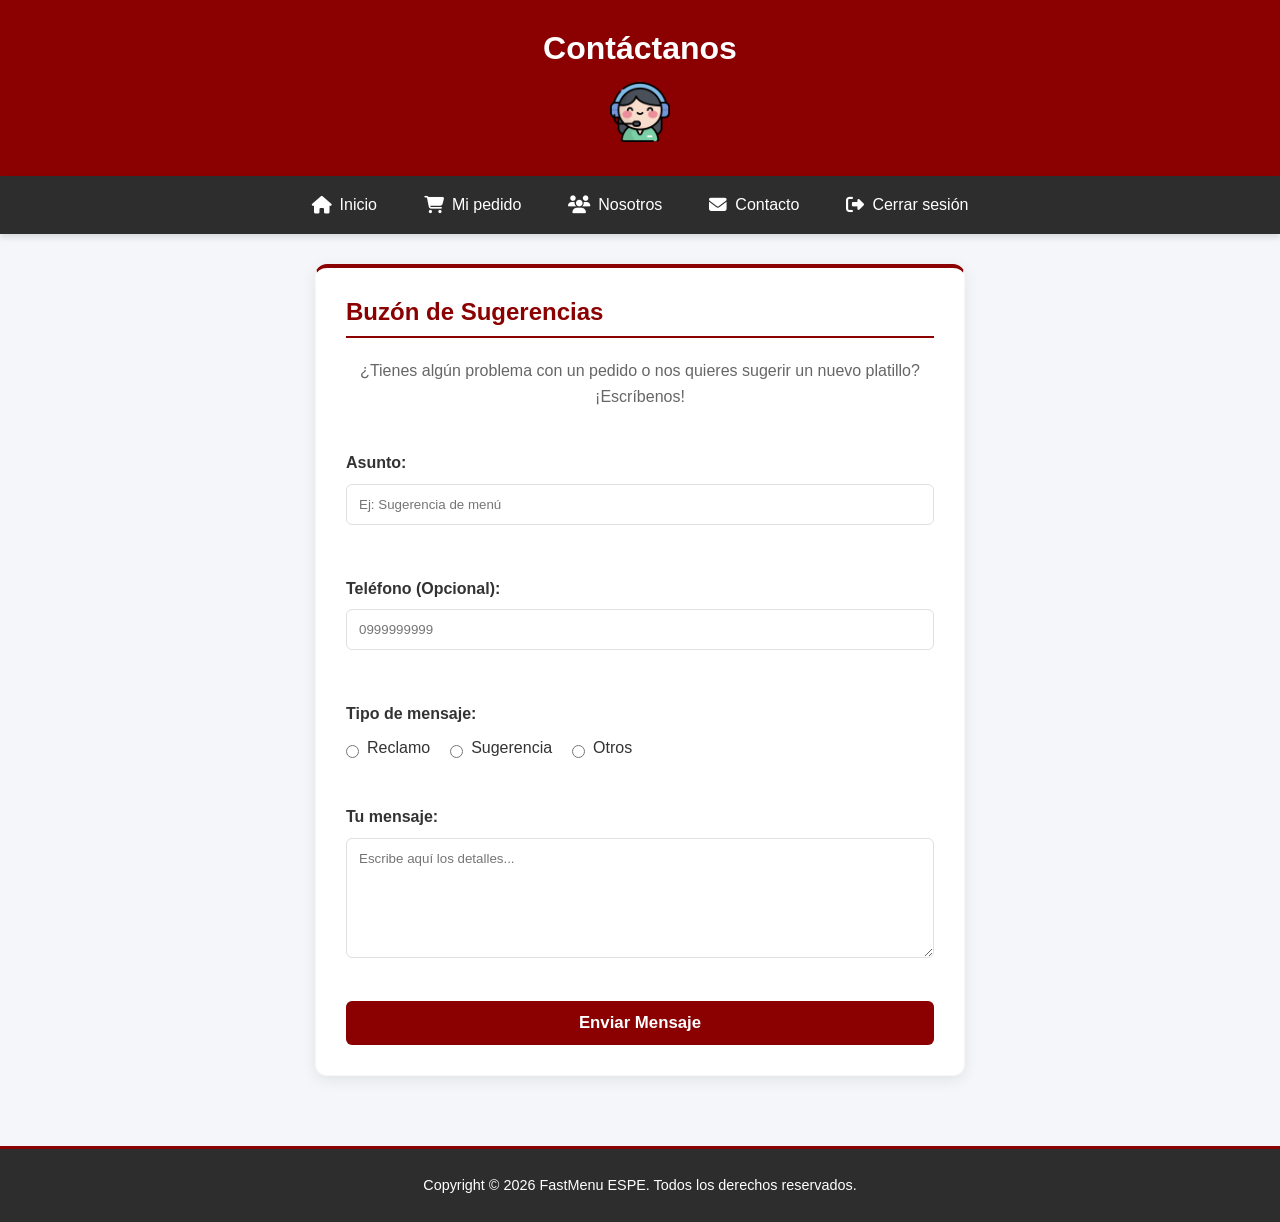
==== commit 58a43d7d: "implementacion de flexibilidad en todo los estilos y paginas del proyecto" ====
--- a/pages/contacto.html
+++ b/pages/contacto.html
@@ -1,4 +1,4 @@
-﻿<!DOCTYPE html>
+<!DOCTYPE html>
 <html lang="es">
 
 <head>
@@ -57,17 +57,19 @@
 
                 <p>
                     <label>Tipo de mensaje:</label>
-                    <span>
-                        <input type="radio" id="tipo_reclamo" name="tipo_mensaje" value="reclamo" required>
-                        <label for="tipo_reclamo">Reclamo</label>
-                    </span>
-                    <span>
-                        <input type="radio" id="tipo_sugerencia" name="tipo_mensaje" value="sugerencia">
-                        <label for="tipo_sugerencia">Sugerencia</label>
-                    </span>
-                    <span>
-                        <input type="radio" id="tipo_otros" name="tipo_mensaje" value="otros">
-                        <label for="tipo_otros">Otros</label>
+                    <span class="radio-group">
+                        <span>
+                            <input type="radio" id="tipo_reclamo" name="tipo_mensaje" value="reclamo" required>
+                            <label for="tipo_reclamo">Reclamo</label>
+                        </span>
+                        <span>
+                            <input type="radio" id="tipo_sugerencia" name="tipo_mensaje" value="sugerencia">
+                            <label for="tipo_sugerencia">Sugerencia</label>
+                        </span>
+                        <span>
+                            <input type="radio" id="tipo_otros" name="tipo_mensaje" value="otros">
+                            <label for="tipo_otros">Otros</label>
+                        </span>
                     </span>
                 </p>
 
--- a/css/general.css
+++ b/css/general.css
@@ -1,4 +1,4 @@
-/* ============================================================
+﻿/* ============================================================
    BLOQUE 1: CONFIGURACIÓN GENERAL
    Selector universal, body, fuente, fondo, color e interlineado.
    ============================================================ */
@@ -7,10 +7,10 @@
     box-sizing: border-box;
 }
 body {
-    background-color: #f8f9fa;
+    background-color: #f4f6f9;
     margin: 0;
     padding: 0;
-    color: #333;
+    color: #333333;
     display: flex;
     flex-direction: column;
     min-height: 100vh;
@@ -35,18 +35,19 @@
     color: #8b0000;
 }
 p {
-    line-height: 1.5;
+    line-height: 1.6;
     margin-bottom: 15px;
-    color: #555;
+    color: #666666;
 }
 a {
     text-decoration: none;
-    font-weight: bold;
+    font-weight: 600;
     color: #8b0000;
+    transition: all 0.3s cubic-bezier(0.25, 0.8, 0.25, 1);
 }
 a:hover {
-    text-decoration: underline;
-    color: #8b0000;
+    text-decoration: none;
+    color: #a00000;
 }
 
 /* ============================================================
@@ -57,13 +58,14 @@
     background-color: #8b0000;
     color: #ffffff;
     text-align: center;
-    padding: 20px 0;
+    padding: 30px 0;
+    box-shadow: 0 2px 10px rgba(0, 0, 0, 0.1);
 }
 main {
     flex: 1;
     width: 100%;
-    max-width: 900px;
-    margin: 20px auto;
+    max-width: 1000px;
+    margin: 30px auto;
     padding: 0 20px;
     display: flex;
     flex-direction: column;
@@ -71,13 +73,14 @@
 }
 section {
     background-color: #ffffff;
-    padding: 30px;
-    border-radius: 8px;
-    box-shadow: 0 4px 8px rgba(0, 0, 0, 0.1);
+    padding: 35px;
+    border-radius: 12px;
+    box-shadow: 0 4px 15px rgba(0, 0, 0, 0.08);
     margin-bottom: 40px;
     width: 100%;
-    max-width: 800px;
+    max-width: 900px;
     text-align: center;
+    border: 1px solid rgba(0, 0, 0, 0.03);
 }
 article {
     margin-bottom: 40px;
@@ -86,12 +89,13 @@
 aside {
     background-color: #fff3cd;
     border-left: 5px solid #ffcc00;
-    padding: 15px;
+    padding: 20px;
     margin-bottom: 40px;
-    border-radius: 4px;
-    width: 100%;
-    max-width: 800px;
+    border-radius: 6px;
+    width: 100%;
+    max-width: 900px;
     text-align: left;
+    box-shadow: 0 4px 15px rgba(0, 0, 0, 0.08);
 }
 aside h3, aside p {
     color: #856404;
@@ -103,20 +107,28 @@
    Estilos para nav, nav a y nav a:hover.
    ============================================================ */
 nav {
-    background-color: #333;
-    padding: 15px;
-    text-align: center;
+    background-color: #2d2d2d;
+    padding: 12px 20px;
+    box-shadow: 0 4px 6px rgba(0, 0, 0, 0.1);
+    position: sticky;
+    top: 0;
+    z-index: 1000;
 }
 nav a {
     color: #ffffff;
-    margin: 0 10px;
+    padding: 8px 16px;
+    border-radius: 6px;
+    display: flex;
+    align-items: center;
+    gap: 8px;
+    font-weight: 500;
 }
 nav a:hover {
     color: #ffcc00;
-    text-decoration: none;
+    background-color: rgba(255, 255, 255, 0.08);
 }
 nav i {
-    margin-right: 5px;
+    font-size: 1.1em;
 }
 
 /* ============================================================
@@ -126,13 +138,14 @@
 details {
     margin-bottom: 10px;
     padding: 10px;
-    border: 1px solid #ddd;
-    border-radius: 4px;
-    background-color: #f8f9fa;
+    border: 1px solid #e0e0e0;
+    border-radius: 6px;
+    background-color: #f4f6f9;
     text-align: left;
+    transition: all 0.3s cubic-bezier(0.25, 0.8, 0.25, 1);
 }
 summary {
-    font-weight: bold;
+    font-weight: 600;
     cursor: pointer;
     color: #8b0000;
 }
@@ -153,7 +166,7 @@
     height: auto;
 }
 main section img {
-    border-radius: 10px;
+    border-radius: 6px;
     margin-bottom: 10px;
     border: 2px solid #8b0000;
     max-width: 100%;
@@ -161,33 +174,35 @@
 }
 figure {
     background-color: #ffffff;
-    border: 1px solid #ddd;
+    border: 1px solid #e0e0e0;
     padding: 15px;
-    border-radius: 8px;
+    border-radius: 12px;
     width: 220px;
     max-width: 100%;
     text-align: center;
     margin: 10px;
-    box-shadow: 0 2px 5px rgba(0, 0, 0, 0.1);
+    box-shadow: 0 4px 15px rgba(0, 0, 0, 0.08);
     display: inline-block;
+    transition: all 0.3s cubic-bezier(0.25, 0.8, 0.25, 1);
 }
 figure img {
-    border-radius: 5px;
+    border-radius: 6px;
     border: none;
     max-width: 100%;
     height: auto;
 }
 figcaption h4 {
     margin: 10px 0 5px;
-    color: #333;
+    color: #333333;
 }
 figcaption p {
     font-size: 0.9em;
     margin: 0 0 10px;
+    color: #666666;
 }
 figcaption strong {
-    color: #008000;
-    font-size: 1.2em;
+    color: #28a745;
+    font-size: 1.25em;
 }
 video, audio, iframe {
     max-width: 100%;
@@ -201,9 +216,14 @@
     list-style: none;
     padding: 0;
     margin: 0;
+    display: flex;
+    justify-content: center;
+    align-items: center;
+    flex-wrap: wrap;
+    gap: 15px;
 }
 nav li {
-    display: inline-block;
+    display: block;
 }
 
 /* ============================================================
@@ -215,30 +235,36 @@
     width: 90%;
 }
 fieldset {
-    border: 1px solid #ddd;
-    border-radius: 5px;
+    border: 1px solid #e0e0e0;
+    border-radius: 12px;
     margin-bottom: 20px;
-    padding: 15px;
+    padding: 20px;
 }
 legend {
     color: #8b0000;
     font-weight: bold;
-    padding: 0 5px;
+    padding: 0 8px;
 }
 label {
-    font-weight: bold;
+    font-weight: 600;
     display: block;
-    margin-bottom: 5px;
-    color: #333;
+    margin-bottom: 8px;
+    color: #333333;
 }
 input, textarea, select {
     width: 100%;
-    padding: 10px;
-    border: 1px solid #ccc;
-    border-radius: 4px;
+    padding: 12px;
+    border: 1px solid #e0e0e0;
+    border-radius: 6px;
     box-sizing: border-box;
     margin-bottom: 15px;
     font-family: inherit;
+    transition: all 0.3s cubic-bezier(0.25, 0.8, 0.25, 1);
+}
+input:focus, textarea:focus, select:focus {
+    outline: none;
+    border-color: #8b0000;
+    box-shadow: 0 0 0 3px rgba(139, 0, 0, 0.15);
 }
 form span input, form div input {
     width: auto;
@@ -261,38 +287,43 @@
     color: #ffffff;
     border: none;
     padding: 12px 20px;
-    border-radius: 4px;
+    border-radius: 6px;
     cursor: pointer;
-    font-size: 1.1em;
-    font-weight: bold;
+    font-size: 1.05em;
+    font-weight: 600;
     width: 100%;
     text-align: center;
+    transition: all 0.3s cubic-bezier(0.25, 0.8, 0.25, 1);
 }
 button:hover {
-    background-color: #8b0000;
+    background-color: #a00000;
+    transform: translateY(-1px);
 }
 article button {
     width: auto;
-    padding: 8px 15px;
+    padding: 8px 16px;
     margin-top: 10px;
-    font-size: 1em;
+    font-size: 0.95em;
 }
 section div a {
     background-color: #28a745;
     color: #ffffff;
     padding: 10px 20px;
     text-decoration: none;
-    border-radius: 4px;
+    border-radius: 6px;
     font-weight: bold;
     display: inline-block;
+    transition: all 0.3s cubic-bezier(0.25, 0.8, 0.25, 1);
 }
 section div a:hover {
     background-color: #218838;
+    transform: translateY(-1px);
 }
 progress {
     accent-color: #8b0000;
     width: 100%;
     height: 25px;
+    border-radius: 6px;
 }
 
 /* ============================================================
@@ -316,14 +347,15 @@
     margin-bottom: 0;
 }
 th, td {
-    padding: 10px;
-    border: 1px solid #ddd;
+    padding: 12px;
+    border: 1px solid #e0e0e0;
 }
 tbody tr {
     background-color: #ffffff;
+    transition: all 0.3s cubic-bezier(0.25, 0.8, 0.25, 1);
 }
 tbody tr:hover {
-    background-color: #f9f9f9;
+    background-color: rgba(139, 0, 0, 0.02);
 }
 
 /* ============================================================
@@ -331,12 +363,13 @@
    Estilos para footer, footer p y footer address.
    ============================================================ */
 footer {
-    background-color: #333;
+    background-color: #2d2d2d;
     color: #ffffff;
     text-align: center;
-    padding: 15px 0;
+    padding: 25px 0;
     width: 100%;
     margin-top: auto;
+    border-top: 3px solid #8b0000;
 }
 footer p {
     margin: 0;
@@ -351,19 +384,25 @@
 @media (max-width: 768px) {
     main {
         padding: 0 15px;
-        margin: 15px auto;
+        margin: 20px auto;
     }
     section, aside {
-        padding: 20px 15px;
+        padding: 25px 15px;
         margin-bottom: 25px;
     }
+    nav ul {
+        flex-direction: column;
+        gap: 10px;
+        width: 100%;
+    }
     nav li {
-        display: block;
-        margin-bottom: 8px;
+        width: 100%;
+        text-align: center;
     }
     nav a {
-        display: block;
-        margin: 5px 0;
+        justify-content: center;
+        width: 100%;
+        padding: 10px;
     }
     form {
         width: 100%;
@@ -375,6 +414,7 @@
     }
     figure {
         width: 100%;
+        margin: 10px 0;
     }
     table {
         display: block;
@@ -382,18 +422,18 @@
         font-size: 0.9em;
     }
     th, td {
-        padding: 8px;
+        padding: 10px;
     }
 }
 @media (max-width: 480px) {
     header {
-        padding: 15px 10px;
+        padding: 20px 10px;
     }
     h2 {
-        font-size: 1.2em;
+        font-size: 1.25em;
     }
     section, aside {
-        padding: 15px 10px;
+        padding: 20px 10px;
     }
     button {
         font-size: 1em;
--- a/css/contacto.css
+++ b/css/contacto.css
@@ -1,58 +1,98 @@
-/* ============================================================
+﻿/* ============================================================
    BLOQUE 1: BUZÓN DE SUGERENCIAS
    Estilos propios de la sección de contacto.
    ============================================================ */
 #buzon-sugerencias {
-    max-width: 600px;
+    max-width: 650px;
     border-top: 4px solid #8b0000;
+    background-color: #ffffff;
+    border-radius: 12px;
+    box-shadow: 0 4px 15px rgba(0, 0, 0, 0.08);
+    padding: 30px;
     text-align: left;
+    transition: all 0.3s cubic-bezier(0.25, 0.8, 0.25, 1);
 }
+
+#buzon-sugerencias:hover {
+    box-shadow: 0 8px 25px rgba(139, 0, 0, 0.15);
+}
+
 #buzon-sugerencias > p {
     text-align: center;
     margin-bottom: 25px;
+    color: #666666;
 }
 
 /* ============================================================
    BLOQUE 2: FORMULARIO DE CONTACTO
-   Estilos reutilizables mediante clases.
+   Estilos del formulario y sus campos con Grid.
    ============================================================ */
+.formulario-contacto {
+    display: grid;
+    grid-template-columns: 1fr;
+    gap: 20px;
+    width: 100%;
+}
+
 .formulario-contacto p {
-    margin-bottom: 18px;
+    margin-bottom: 0; /* Controlado por grid gap */
 }
-.formulario-contacto span {
-    display: inline-block;
-    margin-right: 20px;
+
+/* Flexbox para alinear radio buttons de forma limpia */
+.radio-group {
+    display: flex;
+    gap: 20px;
+    flex-wrap: wrap;
+    margin-top: 8px;
 }
-.formulario-contacto span input {
+
+.radio-group span {
+    display: inline-flex;
+    align-items: center;
+    gap: 8px;
+    cursor: pointer;
+}
+
+.radio-group span input[type="radio"] {
     width: auto;
-    margin-bottom: 5px;
-    margin-right: 4px;
+    margin: 0;
+    cursor: pointer;
 }
-.formulario-contacto span label {
+
+.radio-group span label {
     display: inline;
-    font-weight: normal;
+    font-weight: 500;
+    cursor: pointer;
+    color: #333333;
 }
+
 .formulario-contacto textarea {
     min-height: 120px;
+    resize: vertical;
 }
 
 /* ============================================================
    BLOQUE 3: BOTÓN DE ENVÍO
-   Estilos del botón de envío del formulario.
    ============================================================ */
 .btn-enviar {
     background-color: #8b0000;
+    color: #ffffff;
+    transition: all 0.3s cubic-bezier(0.25, 0.8, 0.25, 1);
 }
+
 .btn-enviar:hover {
-    background-color: #8b0000;
+    background-color: #a00000;
+    transform: translateY(-2px);
 }
-@media (max-width: 480px) {
+
+@media (max-width: 600px) {
     #buzon-sugerencias {
         max-width: 100%;
+        padding: 20px 15px;
     }
-    .formulario-contacto span {
-        display: block;
-        margin-right: 0;
-        margin-bottom: 10px;
+    
+    .radio-group {
+        flex-direction: column;
+        gap: 12px;
     }
 }
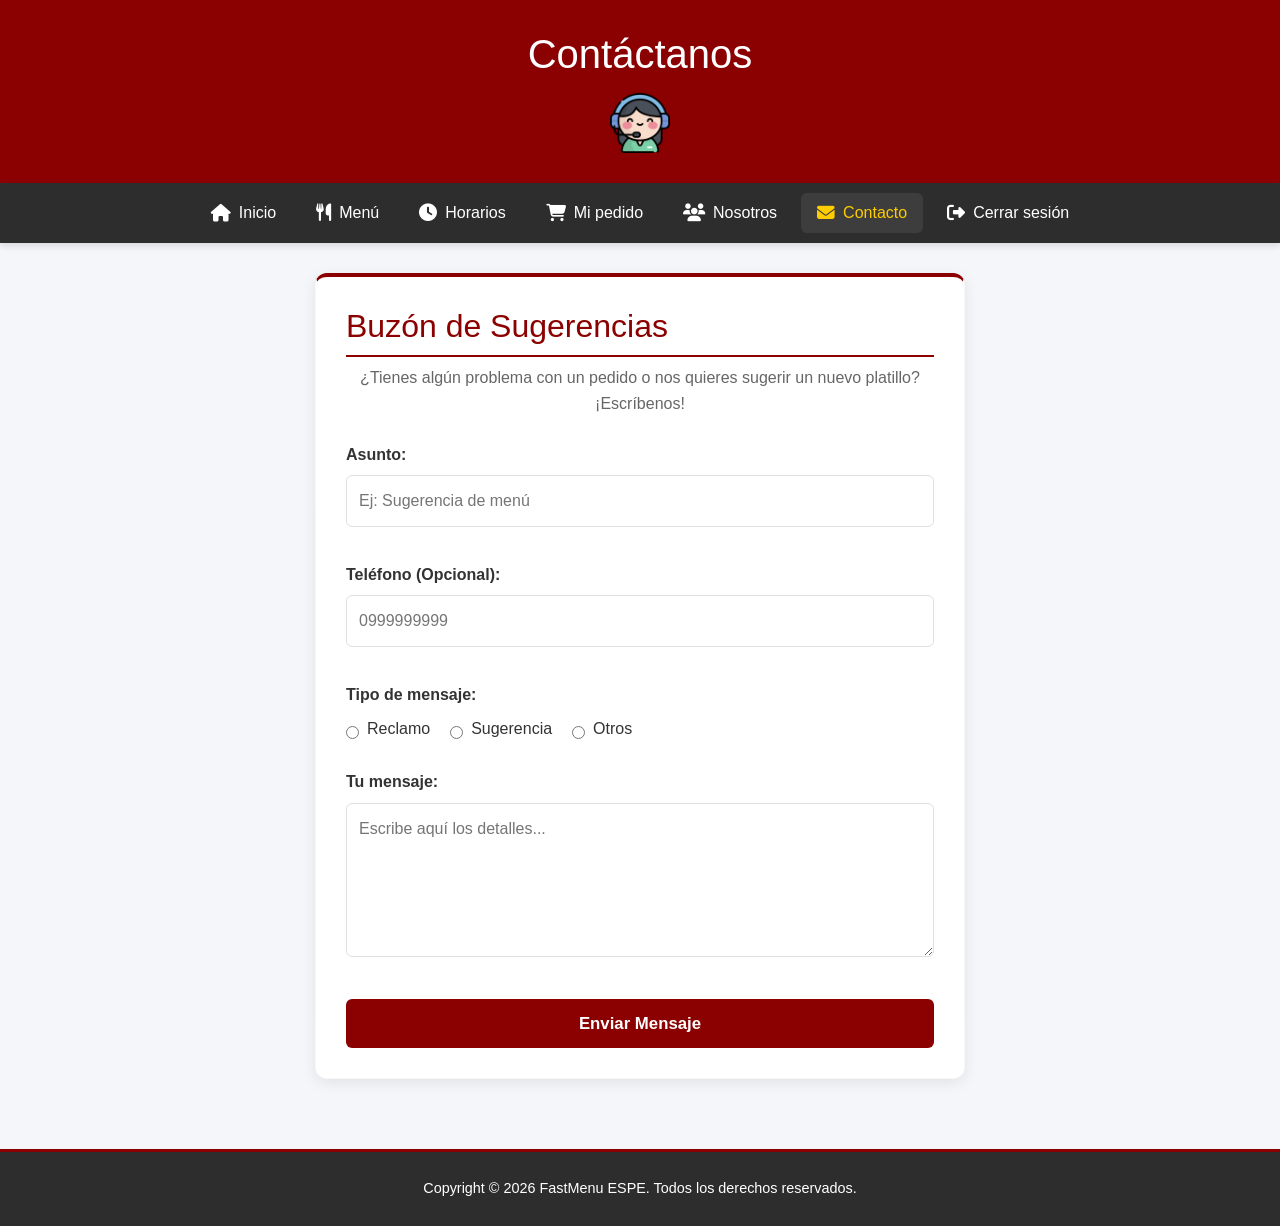
==== commit 39b5c60e: "Estructuracion de proyecto con integración de Bootstrap 5, esquemas de datos y corrección de alineac" ====
--- a/pages/contacto.html
+++ b/pages/contacto.html
@@ -1,12 +1,12 @@
 <!DOCTYPE html>
 <html lang="es">
-
 <head>
     <meta charset="UTF-8">
     <meta name="viewport" content="width=device-width, initial-scale=1.0">
     <title>Contacto - FastMenu ESPE</title>
     <link rel="icon" type="image/x-icon" href="../imagenes/logo/iconos/atencion-al-cliente.ico">
     <link rel="stylesheet" href="https://cdnjs.cloudflare.com/ajax/libs/font-awesome/6.5.0/css/all.min.css">
+    <link href="https://cdn.jsdelivr.net/npm/bootstrap@5.3.3/dist/css/bootstrap.min.css" rel="stylesheet" integrity="sha384-QWTKZyjpPEjISv5WaRU9OFeRpok6YctnYmDr5pNlyT2bRjXh0JMhjY6hW+ALEwIH" crossorigin="anonymous">
     <link rel="stylesheet" href="../css/general.css">
     <link rel="stylesheet" href="../css/contacto.css">
 </head>
@@ -18,26 +18,40 @@
         <img src="../imagenes/logo/iconos/atencion-al-cliente.ico" alt="Icono Atención" width="60">
     </header>
 
-    <nav>
-        <ul>
-            <li>
-                <a href="principal.html"><i class="fas fa-home"></i> Inicio</a>
-            </li>
-            <li>
-                <a href="pedido.html"><i class="fas fa-shopping-cart"></i> Mi pedido</a>
-            </li>
-            <li>
-                <a href="nosotros.html"><i class="fas fa-users"></i> Nosotros</a>
-            </li>
-            <li>
-                <a href="contacto.html"><i class="fas fa-envelope"></i> Contacto</a>
-            </li>
-            <li>
-                <a href="../index.html"><i class="fas fa-sign-out-alt"></i> Cerrar sesión</a>
-            </li>
-        </ul>
+    <nav class="navbar navbar-expand-lg navbar-dark sticky-top">
+        <div class="container-fluid justify-content-center">
+            <span class="navbar-brand d-lg-none text-white fw-bold">FastMenu ESPE</span>
+            <button class="navbar-toggler ms-auto" type="button" data-bs-toggle="collapse" data-bs-target="#navbarNav"
+                aria-controls="navbarNav" aria-expanded="false" aria-label="Toggle navigation">
+                <span class="navbar-toggler-icon"></span>
+            </button>
+            <div class="collapse navbar-collapse justify-content-center" id="navbarNav">
+                <ul class="navbar-nav gap-2">
+                    <li class="nav-item">
+                        <a class="nav-link" href="principal.html"><i class="fas fa-home"></i> Inicio</a>
+                    </li>
+                    <li class="nav-item">
+                        <a class="nav-link" href="principal.html#menu"><i class="fas fa-utensils"></i> Menú</a>
+                    </li>
+                    <li class="nav-item">
+                        <a class="nav-link" href="principal.html#horarios"><i class="fas fa-clock"></i> Horarios</a>
+                    </li>
+                    <li class="nav-item">
+                        <a class="nav-link" href="pedido.html"><i class="fas fa-shopping-cart"></i> Mi pedido</a>
+                    </li>
+                    <li class="nav-item">
+                        <a class="nav-link" href="nosotros.html"><i class="fas fa-users"></i> Nosotros</a>
+                    </li>
+                    <li class="nav-item">
+                        <a class="nav-link active" href="contacto.html"><i class="fas fa-envelope"></i> Contacto</a>
+                    </li>
+                    <li class="nav-item">
+                        <a class="nav-link" href="../index.html"><i class="fas fa-sign-out-alt"></i> Cerrar sesión</a>
+                    </li>
+                </ul>
+            </div>
+        </div>
     </nav>
-
     <main>
 
         <section id="buzon-sugerencias">
@@ -79,7 +93,7 @@
                         placeholder="Escribe aquí los detalles..."></textarea>
                 </p>
 
-                <button type="submit" class="btn-enviar">Enviar Mensaje</button>
+                <button type="button" class="btn-enviar border-0" data-bs-toggle="modal" data-bs-target="#contactoModal">Enviar Mensaje</button>
             </form>
         </section>
 
@@ -89,6 +103,26 @@
         <p>Copyright &copy; 2026 FastMenu ESPE. Todos los derechos reservados.</p>
     </footer>
 
+    <!-- Modal de Sugerencia Recibida -->
+    <div class="modal fade" id="contactoModal" tabindex="-1" aria-labelledby="contactoModalLabel" aria-hidden="true">
+        <div class="modal-dialog modal-dialog-centered">
+            <div class="modal-content text-start">
+                <div class="modal-header">
+                    <h5 class="modal-title fw-bold" id="contactoModalLabel"><i class="fas fa-paper-plane me-2"></i>¡Mensaje Recibido!</h5>
+                    <button type="button" class="btn-close btn-close-white" data-bs-dismiss="modal" aria-label="Close"></button>
+                </div>
+                <div class="modal-body p-4">
+                    <p class="fs-6 mb-2">Gracias por contactarnos. Tu sugerencia o reclamo ha sido enviado con éxito a nuestro equipo de atención.</p>
+                    <p class="text-muted small mb-0">Revisaremos tu mensaje a la brevedad posible y te contactaremos de ser necesario al número provisto.</p>
+                </div>
+                <div class="modal-footer border-top-0 pt-0 justify-content-end">
+                    <a href="principal.html" class="btn btn-danger btn-sm px-4">Aceptar</a>
+                </div>
+            </div>
+        </div>
+    </div>
+
+    <script src="https://cdn.jsdelivr.net/npm/bootstrap@5.3.3/dist/js/bootstrap.bundle.min.js" integrity="sha384-YvpcrYf0tY3lHB60NNkmXc5s9fDVZLESaAA55NDzOxhy9GkcIdslK1eN7N6jIeHz" crossorigin="anonymous"></script>
 </body>
 
 </html>
--- a/css/general.css
+++ b/css/general.css
@@ -1,4 +1,4 @@
-﻿/* ============================================================
+/* ============================================================
    BLOQUE 1: CONFIGURACIÓN GENERAL
    Selector universal, body, fuente, fondo, color e interlineado.
    ============================================================ */
@@ -70,6 +70,7 @@
     display: flex;
     flex-direction: column;
     align-items: center;
+    align-self: center;
 }
 section {
     background-color: #ffffff;
@@ -439,4 +440,58 @@
         font-size: 1em;
         padding: 10px 15px;
     }
+}
+
+/* ============================================================
+   BLOQUE 12: PERSONALIZACIÓN DE BOOTSTRAP 5
+   Adaptación de los componentes de Bootstrap a la línea gráfica.
+   ============================================================ */
+.navbar {
+    background-color: #2d2d2d !important;
+    padding: 10px 20px !important;
+    box-shadow: 0 4px 6px rgba(0, 0, 0, 0.1);
+}
+.navbar-nav .nav-link {
+    color: #ffffff !important;
+    padding: 8px 16px !important;
+    border-radius: 6px;
+    display: flex;
+    align-items: center;
+    gap: 8px;
+    font-weight: 500;
+    transition: all 0.3s ease;
+}
+.navbar-nav .nav-link:hover, .navbar-nav .nav-link.active {
+    color: #ffcc00 !important;
+    background-color: rgba(255, 255, 255, 0.08) !important;
+}
+.navbar-toggler {
+    border-color: rgba(255, 255, 255, 0.2) !important;
+}
+.navbar-toggler:focus {
+    box-shadow: 0 0 0 3px rgba(255, 204, 0, 0.25) !important;
+}
+
+/* Modales personalizados */
+.modal-header {
+    background-color: #8b0000 !important;
+    color: #ffffff !important;
+    border-bottom: none !important;
+}
+.modal-title {
+    color: #ffffff !important;
+}
+.modal-footer {
+    border-top: none !important;
+}
+.modal-content {
+    border-radius: 12px !important;
+    border: none !important;
+    box-shadow: 0 10px 30px rgba(0, 0, 0, 0.15) !important;
+}
+
+/* Formularios de Bootstrap */
+.form-control:focus, .form-select:focus {
+    border-color: #8b0000 !important;
+    box-shadow: 0 0 0 3px rgba(139, 0, 0, 0.15) !important;
 }
--- a/css/contacto.css
+++ b/css/contacto.css
@@ -1,4 +1,4 @@
-﻿/* ============================================================
+/* ============================================================
    BLOQUE 1: BUZÓN DE SUGERENCIAS
    Estilos propios de la sección de contacto.
    ============================================================ */
@@ -95,4 +95,16 @@
         flex-direction: column;
         gap: 12px;
     }
+}
+
+/* ============================================================
+   BLOQUE 4: PERSONALIZACIÓN DE BOOTSTRAP EN CONTACTO
+   ============================================================ */
+.btn-enviar {
+    cursor: pointer;
+    font-family: inherit;
+    border: none;
+    width: 100%;
+    display: block;
+    text-align: center;
 }
